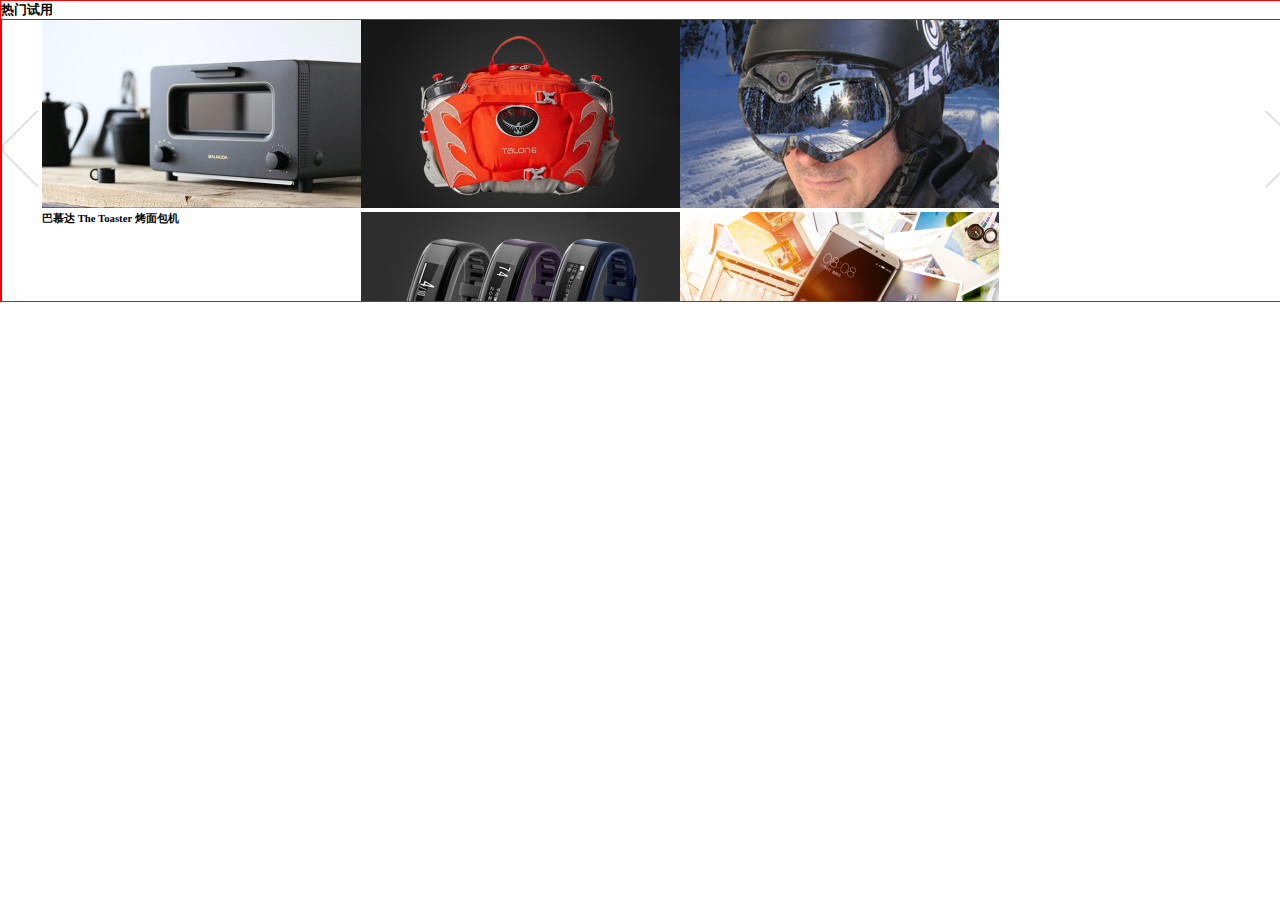
==== index.html @ 635472d2 "index init" ====
<!DOCTYPE html>
<html lang="en">
<head>
    <meta charset="UTF-8">
    <meta name="viewport" content="width=device-width, initial-scale=1.0">
    <title>Document</title>
    <link rel="stylesheet" href="./css/index_cutimg.css">
</head>

<body>
    <div id="cutplay">
        <div class="tittle"><h5>热门试用</h5></div>
        <div class="btn">
        <span class="leftbtn "></span>
        <span class="rightbtn "></span>
            <ul class="cutimg">
                <li><img src="./img/hot1.jpg">
                    <h6>巴慕达 The Toaster 烤面包机</h6>
                </li>
                <li><img src="./img/hot2.jpg" ></li>
                <li><img src="./img/hot3.jpg" ></li>
                <li><img src="./img/hot4.jpg" ></li>
                <li><img src="./img/hot5.jpg" ></li>
                <li><img src="./img/hot6.jpg" ></li>
                <li><img src="./img/hot7.jpg" ></li>
                <li><img src="./img/hot8.jpg" ></li>
                <li><img src="./img/hot9.jpg" ></li>
                <li><img src="./img/hot10.jpg" ></li>
                <li></li>
            </ul>
                     
       
        </div>
        
    </div>
</body>
</html>
---- css/index_cutimg.css ----
* {
  margin: 0;
  padding: 0;
}
.btnborder {
  border: 0;
}
.bth_size {
  width: 37px;
  height: 78px;
}
#cutplay {
  overflow: hidden;
  width: 1300px;
  height: 300px;
  margin: 0 auto;
  border: 1px solid red;
}
#cutplay .btn {
  position: relative;
  width: 100%;
  height: 300px;
  border: 1px solid green;
}
#cutplay .leftbtn {
  float: left;
  position: absolute;
  top: 30%;
  left: 0;
  border: 0;
  width: 37px;
  height: 78px;
  background: url(img/prev.png) no-repeat;
}
#cutplay .rightbtn {
  float: right;
  position: absolute;
  top: 30%;
  right: 0;
  border: 0;
  width: 37px;
  height: 78px;
  background: url(img/next.png) no-repeat;
}
#cutplay .cutimg {
  width: 1200px;
  list-style: none;
  margin-left: 40px;
  overflow: hidden;
}
#cutplay .cutimg li {
  float: left;
  overflow: hidden;
}
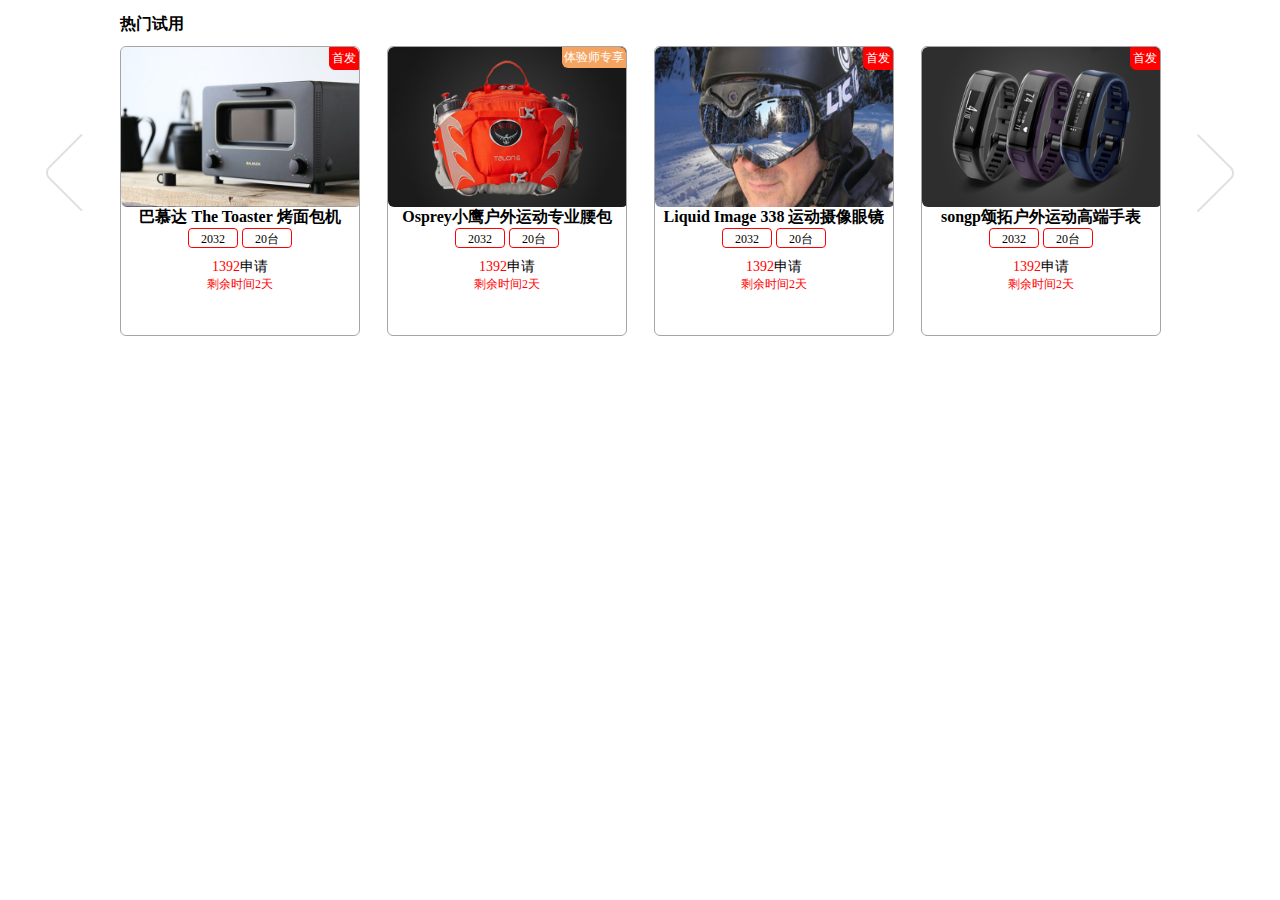
==== commit 18074646: "轮播图静态" ====
--- a/index.html
+++ b/index.html
@@ -8,30 +8,172 @@
 </head>
 
 <body>
+    <script src="./js/jquery.min.js"></script>
     <div id="cutplay">
-        <div class="tittle"><h5>热门试用</h5></div>
+        <div class="title"><h4>热门试用</h4></div>
         <div class="btn">
-        <span class="leftbtn "></span>
-        <span class="rightbtn "></span>
+         <span class="leftbtn "></span>
+         <span class="rightbtn "></span>
+        </div>
+         <div class="show">
             <ul class="cutimg">
-                <li><img src="./img/hot1.jpg">
-                    <h6>巴慕达 The Toaster 烤面包机</h6>
-                </li>
-                <li><img src="./img/hot2.jpg" ></li>
-                <li><img src="./img/hot3.jpg" ></li>
-                <li><img src="./img/hot4.jpg" ></li>
-                <li><img src="./img/hot5.jpg" ></li>
-                <li><img src="./img/hot6.jpg" ></li>
-                <li><img src="./img/hot7.jpg" ></li>
-                <li><img src="./img/hot8.jpg" ></li>
-                <li><img src="./img/hot9.jpg" ></li>
-                <li><img src="./img/hot10.jpg" ></li>
-                <li></li>
+              <li >
+                  <img src="./img/hot1.jpg">
+                  <span class="titleicn">首发</span>
+                  <a href="##"><h4>巴慕达 The Toaster 烤面包机</h4>
+                    <span class="price">2032</span>
+                    <span class="num">20台</span>
+                    <p><span class="num2">1392</span>申请
+                        <br>
+                <span class="s_c">剩余时间2天</span>
+                    </p>
+                        
+                </a>
+            </li>
+              <li><img src="./img/hot2.jpg">
+                <span class="titleicn1">体验师专享</span>
+                <a href="##"><h4>Osprey小鹰户外运动专业腰包</h4>
+                    <span class="price">2032</span>
+                    <span class="num">20台</span>
+                    <p> <span class="num2">1392</span>申请
+                        <br>
+                <span class="s_c">剩余时间2天</span>
+                    </p>
+                       
+                </a>
+            </li>
+              <li><img src="./img/hot3.jpg">
+                <span class="titleicn">首发</span>
+                <a href="##"><h4>Liquid Image 338 运动摄像眼镜</h4>
+                    <span class="price">2032</span>
+                    <span class="num">20台</span>
+                    <p> <span class="num2">1392</span>申请
+                        <br>
+                        <span class="s_c">剩余时间2天</span>
+                    </p>
+                        
+                </a>
+            
+            </li>
+              <li><img src="./img/hot4.jpg">
+                <span class="titleicn">首发</span>
+                <a href="##"><h4>songp颂拓户外运动高端手表</h4>
+                <span class="price">2032</span>
+                <span class="num">20台</span>
+               <p> <span class="num2">1392</span>申请<br>
+                <span class="s_c">剩余时间2天</span>
+            
+            </p>       
+            </p>      
+                </a>
+            </li>
+            </li>
+              <li><img src="./img/hot5.jpg">
+                <span class="titleicn">首发</span>
+                <a href="##"><h4>songp颂拓户外运动高端手表</h4>
+                <span class="price">2032</span>
+                <span class="num">20台</span>
+               <p> <span class="num2">1392</span>申请<br>
+                <span class="s_c">剩余时间2天</span> 
+            </p>            
+                </a>
+            </li>
+
+            <li><img src="./img/hot6.jpg">
+                <span class="titleicn">首发</span>
+                <a href="##"><h4>songp颂拓户外运动高端手表</h4>
+                <span class="price">2032</span>
+                <span class="num">20台</span>
+               <p> <span class="num2">1392</span>申请<br>
+                <span class="s_c">剩余时间2天</span> 
+            </p>            
+                </a>
+            </li>
+            <li><img src="./img/hot7.jpg">
+                <span class="titleicn">首发</span>
+                <a href="##"><h4>Liquid Image 338 运动摄像眼镜</h4>
+                    <span class="price">2032</span>
+                    <span class="num">20台</span>
+                    <p> <span class="num2">1392</span>申请
+                        <br>
+                        <span class="s_c">剩余时间2天</span>
+                    </p>
+                        
+                </a>
+            
+            </li>
+              <li><img src="./img/hot8.jpg">
+                <span class="titleicn">首发</span>
+                <a href="##"><h4>songp颂拓户外运动高端手表</h4>
+                <span class="price">2032</span>
+                <span class="num">20台</span>
+               <p> <span class="num2">1392</span>申请<br>
+                <span class="s_c">剩余时间2天</span>
+            
+            </p>       
+            </p>      
+                </a>
+            </li>
+            <li><img src="./img/hot9.jpg">
+                <span class="titleicn">首发</span>
+                <a href="##"><h4>Liquid Image 338 运动摄像眼镜</h4>
+                    <span class="price">2032</span>
+                    <span class="num">20台</span>
+                    <p> <span class="num2">1392</span>申请
+                        <br>
+                        <span class="s_c">剩余时间2天</span>
+                    </p>
+                        
+                </a>
+            
+            </li>
+            <li><img src="./img/hot10.jpg">
+                <span class="titleicn">首发</span>
+                <a href="##"><h4>Liquid Image 338 运动摄像眼镜</h4>
+                    <span class="price">2032</span>
+                    <span class="num">20台</span>
+                    <p> <span class="num2">1392</span>申请
+                        <br>
+                        <span class="s_c">剩余时间2天</span>
+                    </p>
+                        
+                </a>
+            
+            </li>
+            <li>
+                <img src="./img/hot11.jpg">
+                <span class="titleicn">首发</span>
+                <a href="##"><h4>巴慕达 The Toaster 烤面包机</h4>
+                  <span class="price">2032</span>
+                  <span class="num">20台</span>
+                  <p><span class="num2">1392</span>申请
+                      <br>
+              <span class="s_c">剩余时间2天</span>
+                  </p>
+                      
+              </a>
+          </li>
+          <li>
+            <img src="./img/hot12.jpg">
+            <span class="titleicn">首发</span>
+            <a href="##"><h4>巴慕达 The Toaster 烤面包机</h4>
+              <span class="price">2032</span>
+              <span class="num">20台</span>
+              <p><span class="num2">1392</span>申请
+                  <br>
+          <span class="s_c">剩余时间2天</span>
+              </p>
+                  
+          </a>
+      </li>
             </ul>
-                     
-       
         </div>
+            
+    </div>
         
-    </div>
+   
+    <script src="./js/index_cutimg.js"></script>
+    
+   
 </body>
 </html>--- a/css/index_cutimg.css
+++ b/css/index_cutimg.css
@@ -5,50 +5,150 @@
 .btnborder {
   border: 0;
 }
+.spanborder {
+  border: 1px solid red;
+}
 .bth_size {
   width: 37px;
   height: 78px;
 }
+.boxsizing {
+  box-sizing: border-box;
+}
+.tittlecon {
+  float: left;
+  position: absolute;
+  top: 0px;
+  right: 0;
+  font-size: 12px;
+  color: white;
+  padding: 2px;
+  border-radius: 0px 6px 0px 6px;
+}
 #cutplay {
   overflow: hidden;
-  width: 1300px;
-  height: 300px;
-  margin: 0 auto;
-  border: 1px solid red;
+  position: relative;
+  width: 1200px;
+  height: 350px;
+  margin: 0px auto;
+  box-sizing: border-box;
+}
+#cutplay .title {
+  margin: 14px 0px 0px 80px;
 }
 #cutplay .btn {
+  overflow: hidden;
   position: relative;
   width: 100%;
-  height: 300px;
-  border: 1px solid green;
+  height: 296px;
+  margin-top: 10px;
+  box-sizing: border-box;
 }
-#cutplay .leftbtn {
+#cutplay .btn .leftbtn {
   float: left;
   position: absolute;
   top: 30%;
-  left: 0;
+  left: 6px;
   border: 0;
   width: 37px;
   height: 78px;
   background: url(img/prev.png) no-repeat;
 }
-#cutplay .rightbtn {
+#cutplay .btn .rightbtn {
   float: right;
   position: absolute;
   top: 30%;
-  right: 0;
+  right: 6px;
   border: 0;
   width: 37px;
   height: 78px;
   background: url(img/next.png) no-repeat;
 }
-#cutplay .cutimg {
-  width: 1200px;
+#cutplay .show {
+  overflow: hidden;
+  position: absolute;
+  top: 46px;
+  left: 0px;
+  width: 1065px;
+  height: 290px;
+  margin-left: 80px;
+  box-sizing: border-box;
+}
+#cutplay .show .cutimg {
+  float: left;
+  position: absolute;
+  display: flex;
+  overflow: hidden;
   list-style: none;
-  margin-left: 40px;
+  box-sizing: border-box;
+}
+#cutplay .show .cutimg li {
+  float: left;
+  position: relative;
   overflow: hidden;
+  width: 240px;
+  height: 290px;
+  margin-right: 27px;
+  border-radius: 6px;
+  box-sizing: border-box;
+  text-align: center;
+  border: 1px solid #a5a5a8;
 }
-#cutplay .cutimg li {
+#cutplay .show .cutimg li .titleicn {
   float: left;
-  overflow: hidden;
+  position: absolute;
+  top: 0px;
+  right: 0;
+  font-size: 12px;
+  color: white;
+  padding: 2px;
+  border-radius: 0px 6px 0px 6px;
+  border: 1px solid red;
+  background-color: red;
 }
+#cutplay .show .cutimg li .titleicn1 {
+  float: left;
+  position: absolute;
+  top: 0px;
+  right: 0;
+  font-size: 12px;
+  color: white;
+  padding: 2px;
+  border-radius: 0px 6px 0px 6px;
+  background-color: sandybrown;
+}
+#cutplay .show .cutimg li a {
+  text-decoration: none;
+  color: black;
+  cursor: pointer;
+}
+#cutplay .show .cutimg li a .price,
+#cutplay .show .cutimg li a .num {
+  display: inline-block;
+  width: 50px;
+  height: 20px;
+  text-align: center;
+  line-height: 20px;
+  font-size: 12px;
+  box-sizing: border-box;
+  border-radius: 4px;
+  border: 1px solid red;
+}
+#cutplay .show .cutimg li a p {
+  margin-top: 10px;
+  font-size: 14px;
+}
+#cutplay .show .cutimg li a .num2 {
+  font-size: 14px;
+  color: red;
+}
+#cutplay .show .cutimg li a .s_c {
+  color: red;
+  font-size: 12px;
+}
+#cutplay .show .cutimg img {
+  float: left;
+  width: 240px;
+  height: 160px;
+  border-radius: 6px;
+}
